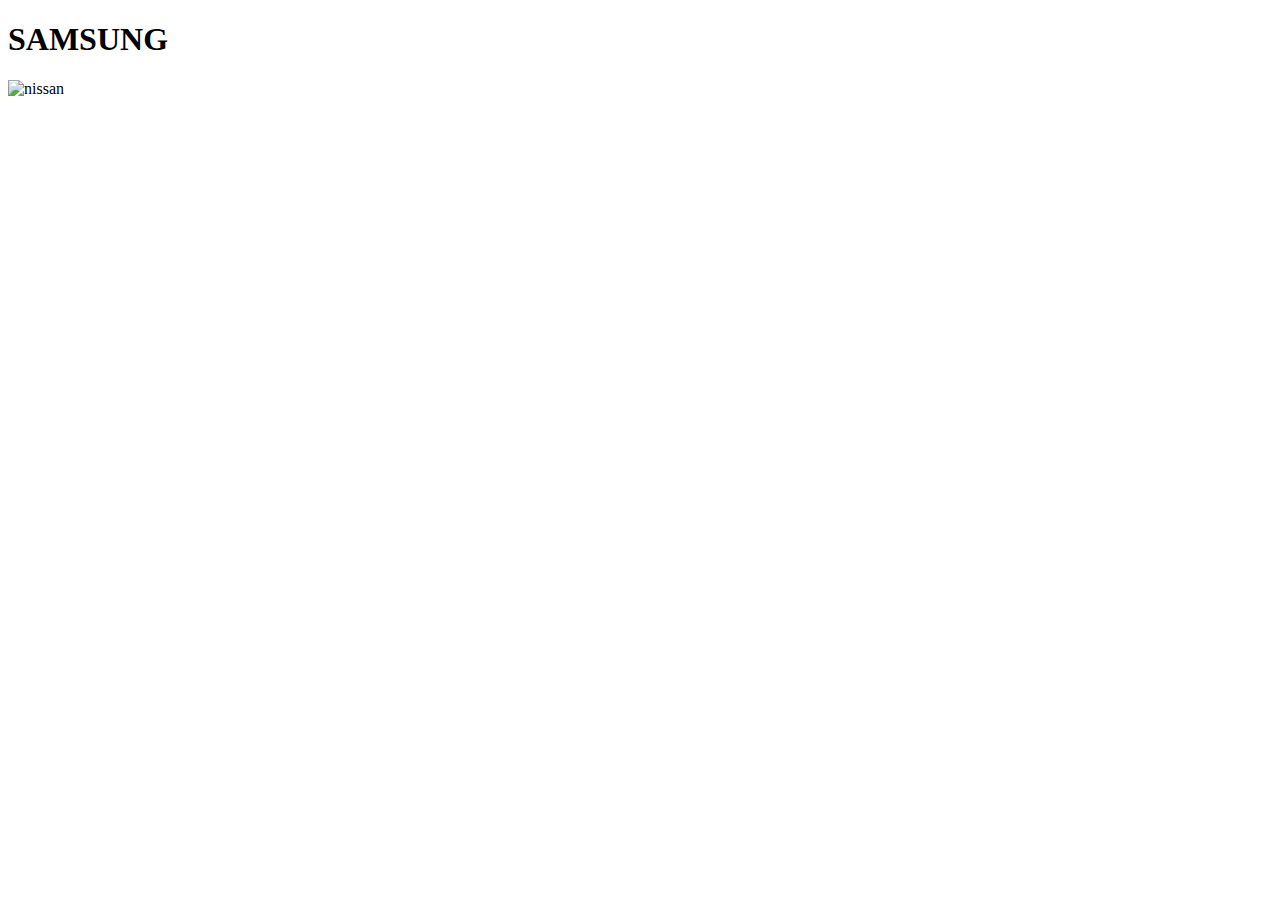
==== pages/nissan.html @ 53316da1 "avanzando index" ====
<!DOCTYPE html>
<html lang="en">
<head>
    <meta charset="UTF-8">
    <meta name="viewport" content="width=device-width, initial-scale=1.0">
    <title>NISSAN VERSA</title>
</head>
<body>
    <!-- aca se debe agregar los detalles del vehículo + imagenes y sus capacidades + los requisitos para arrendar -->
    <h1>SAMSUNG</h1>
    <img src="../images/nissan.jpg" alt="nissan">
</body>
</html>
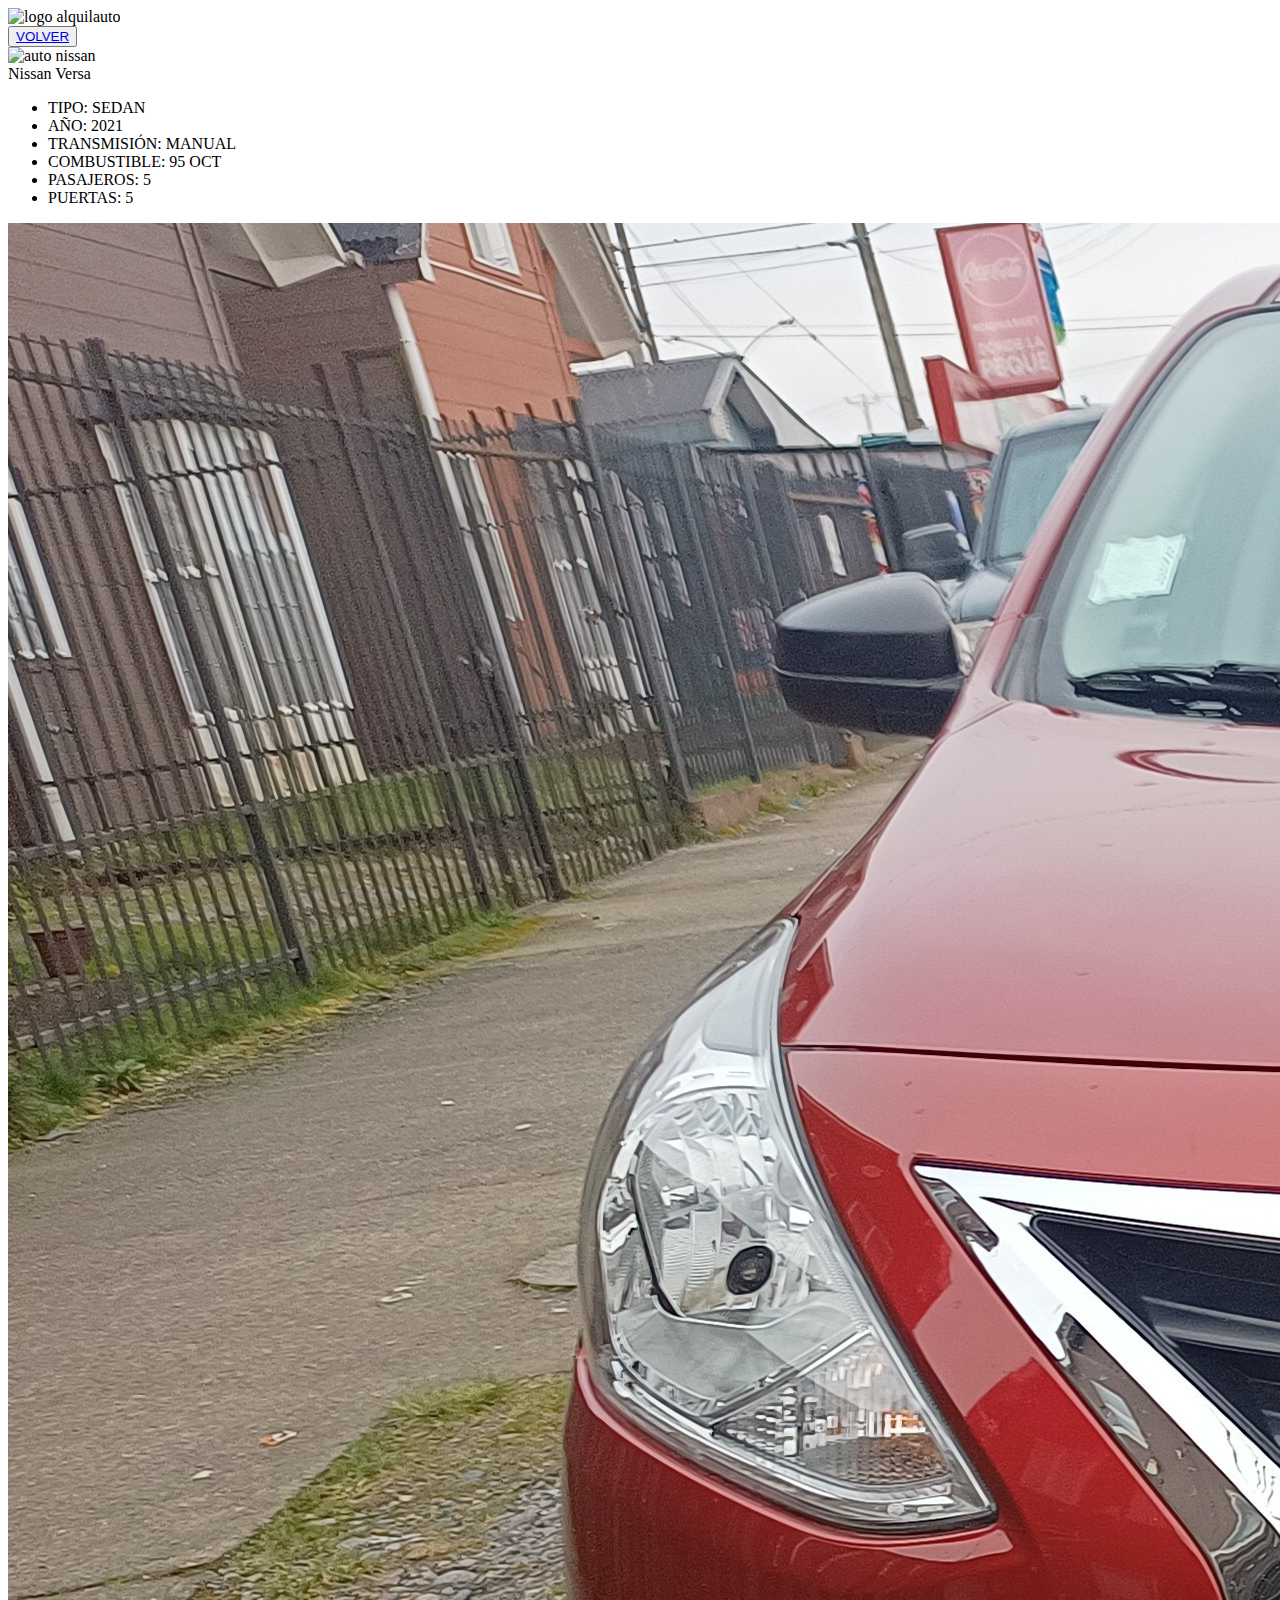
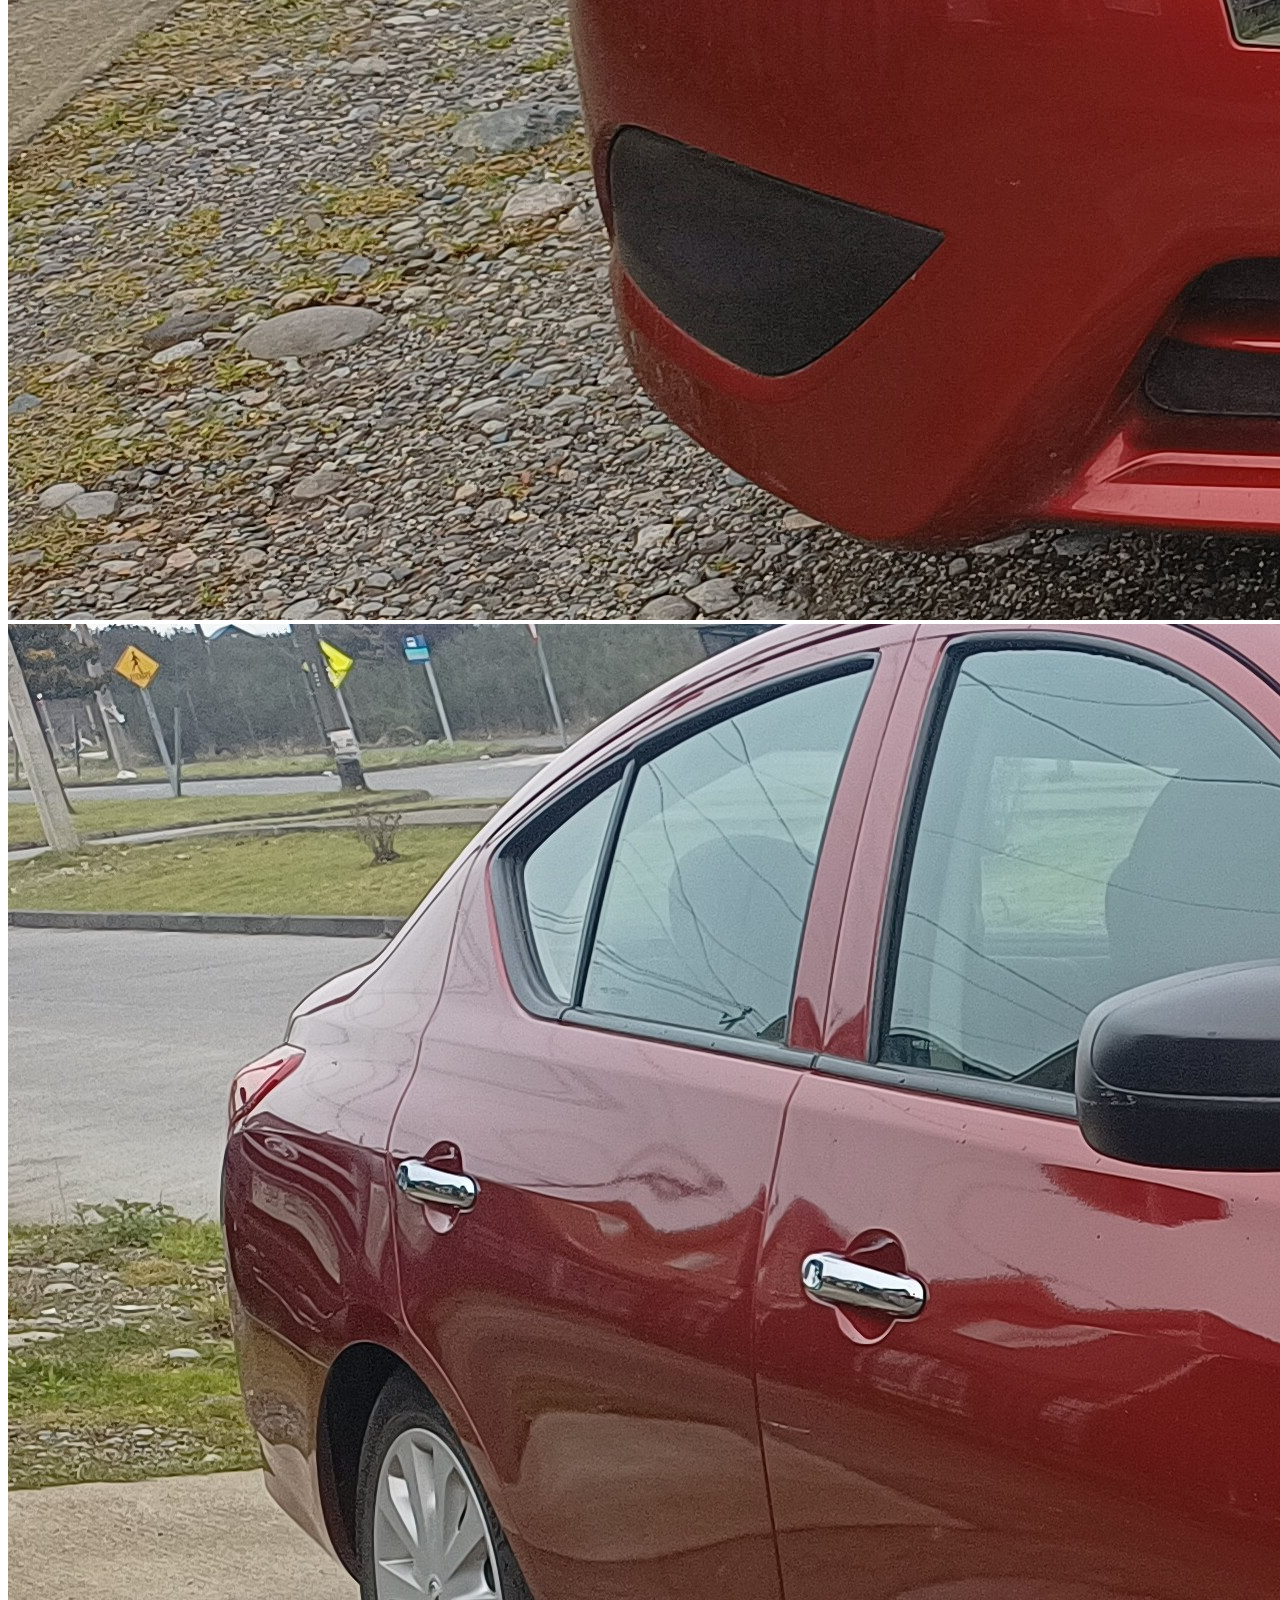
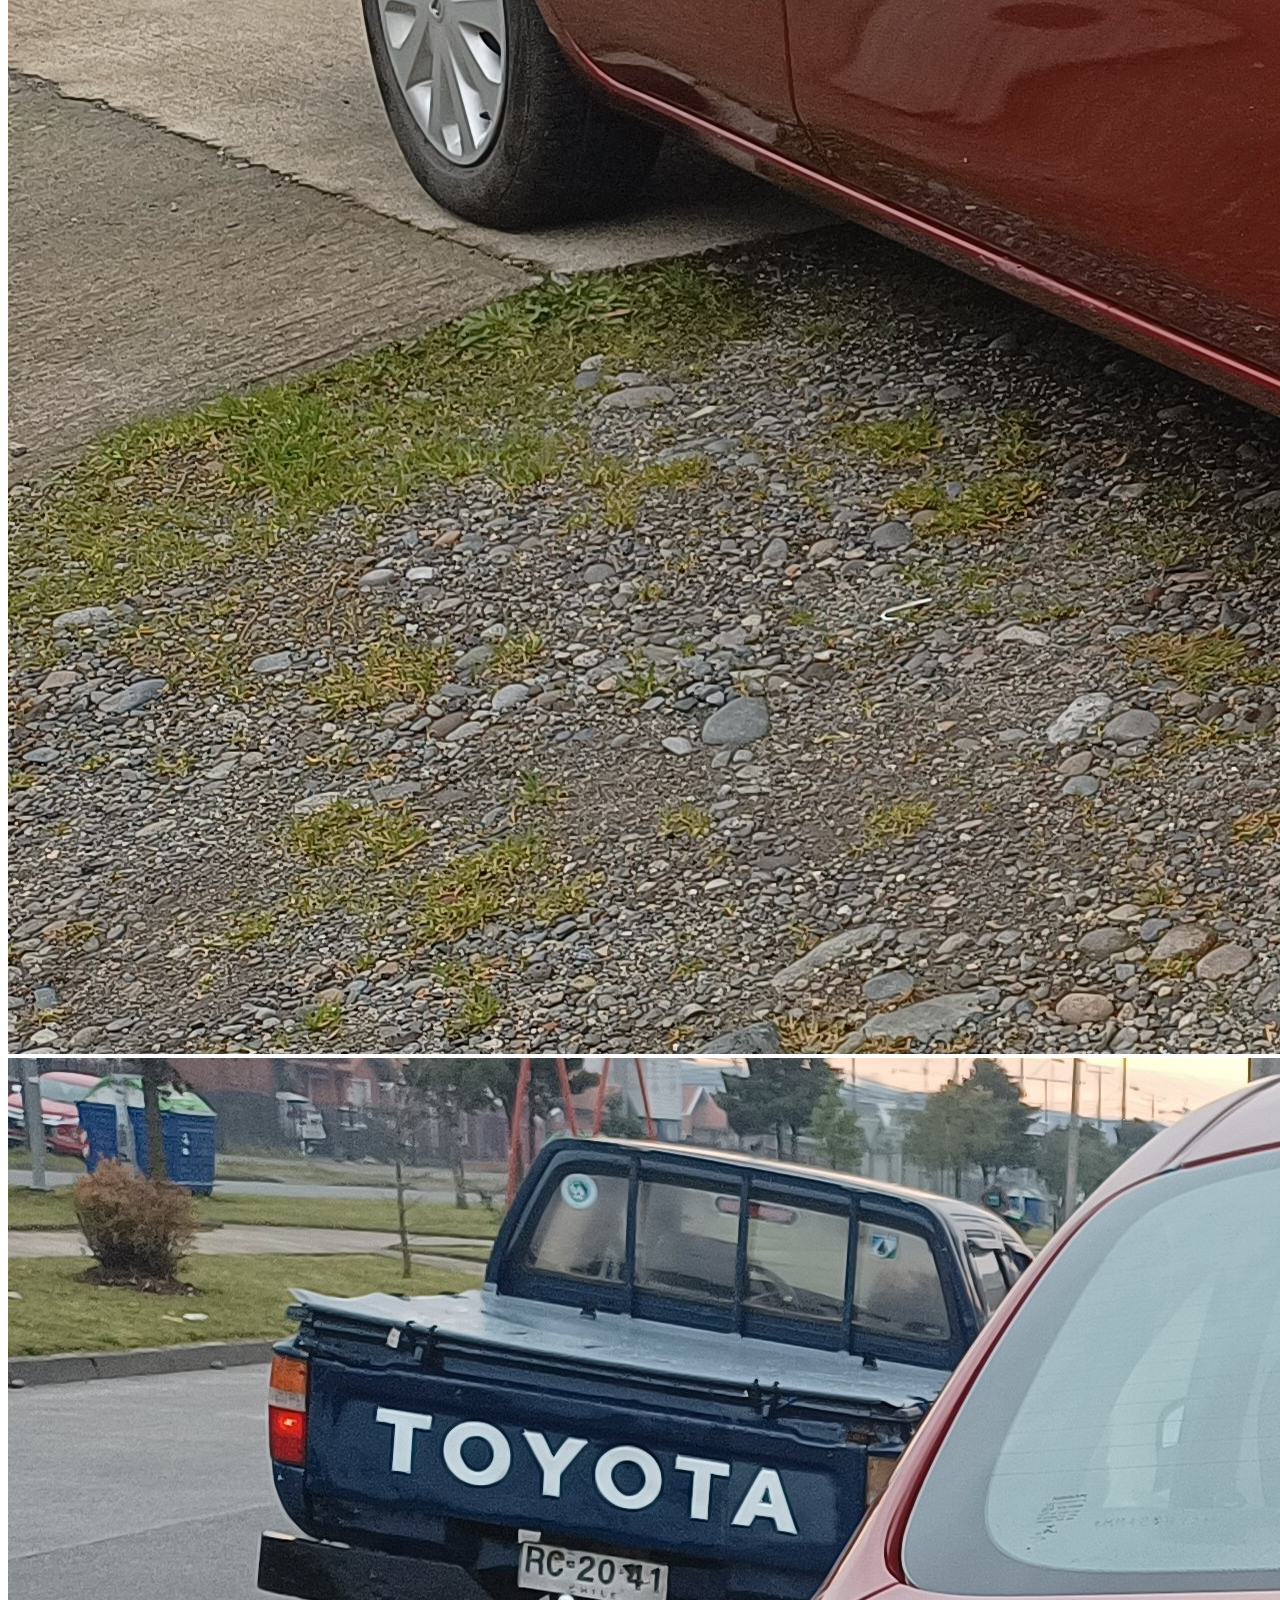
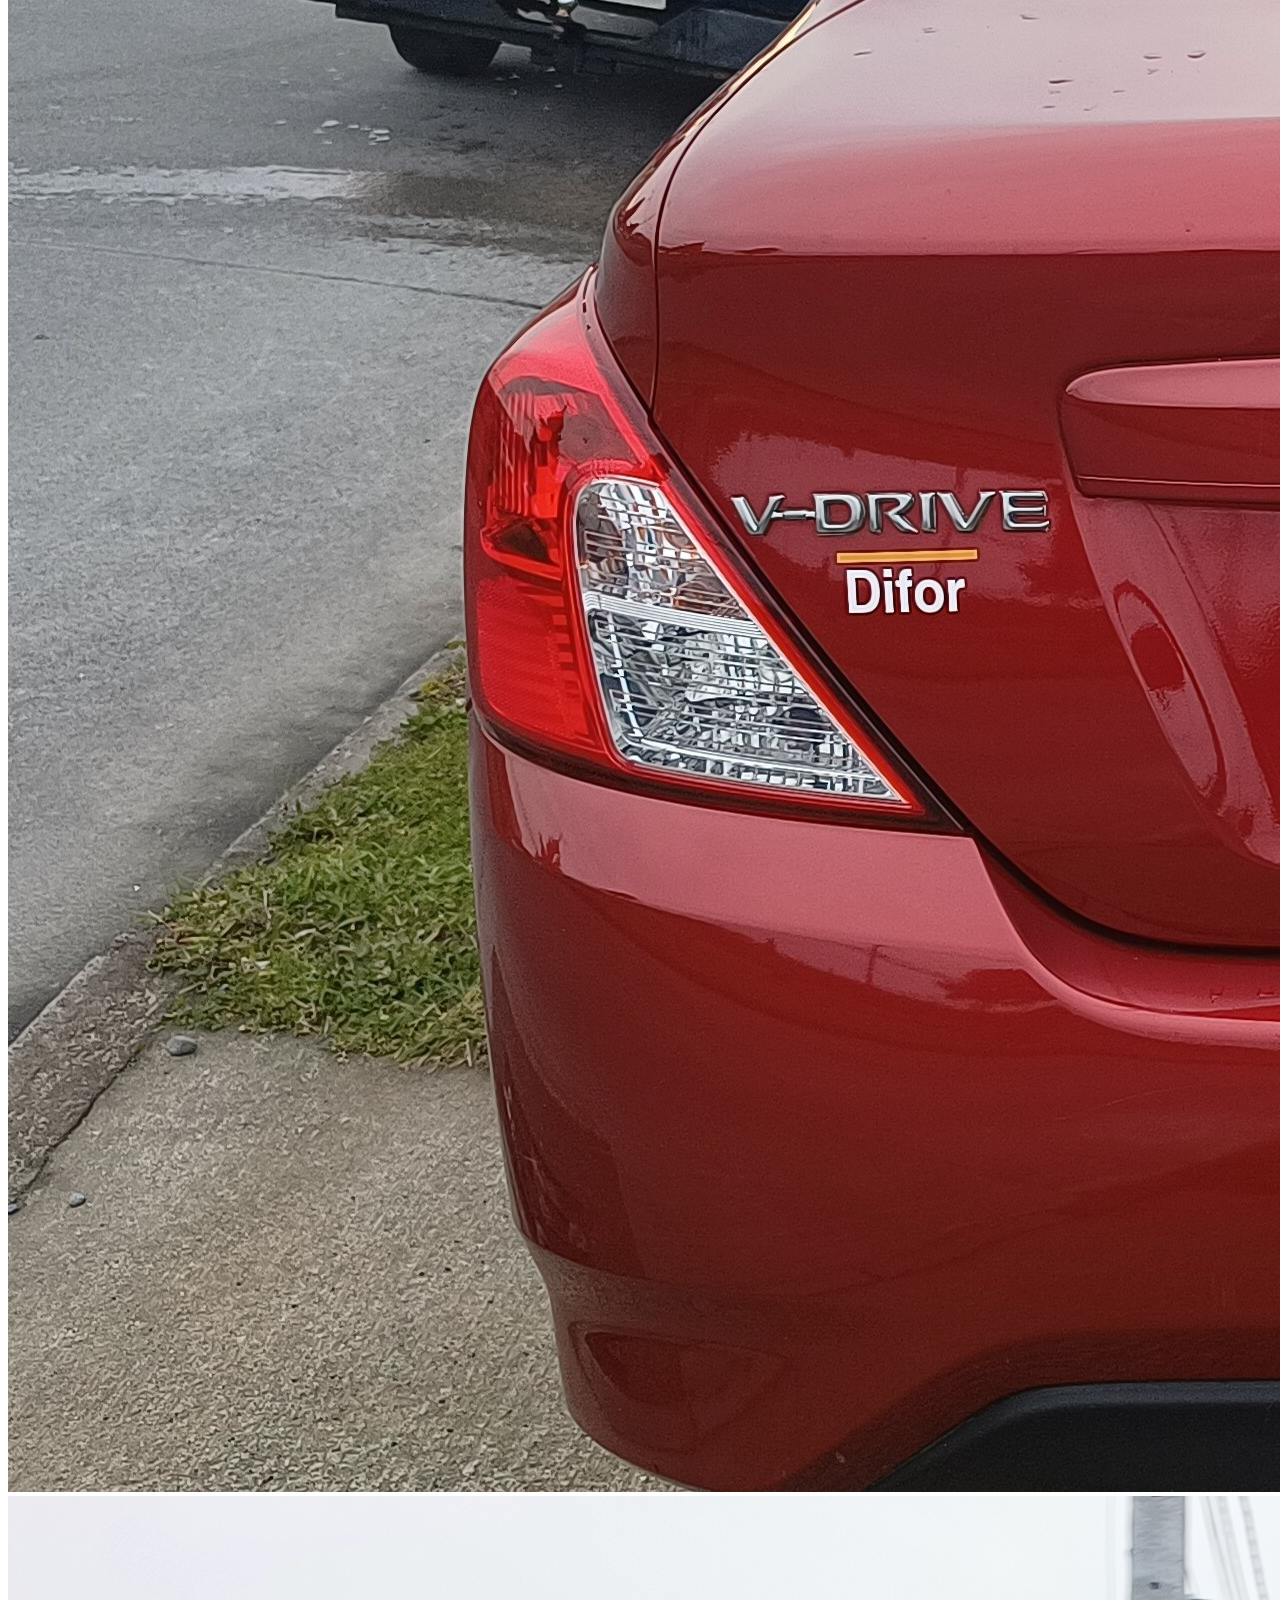
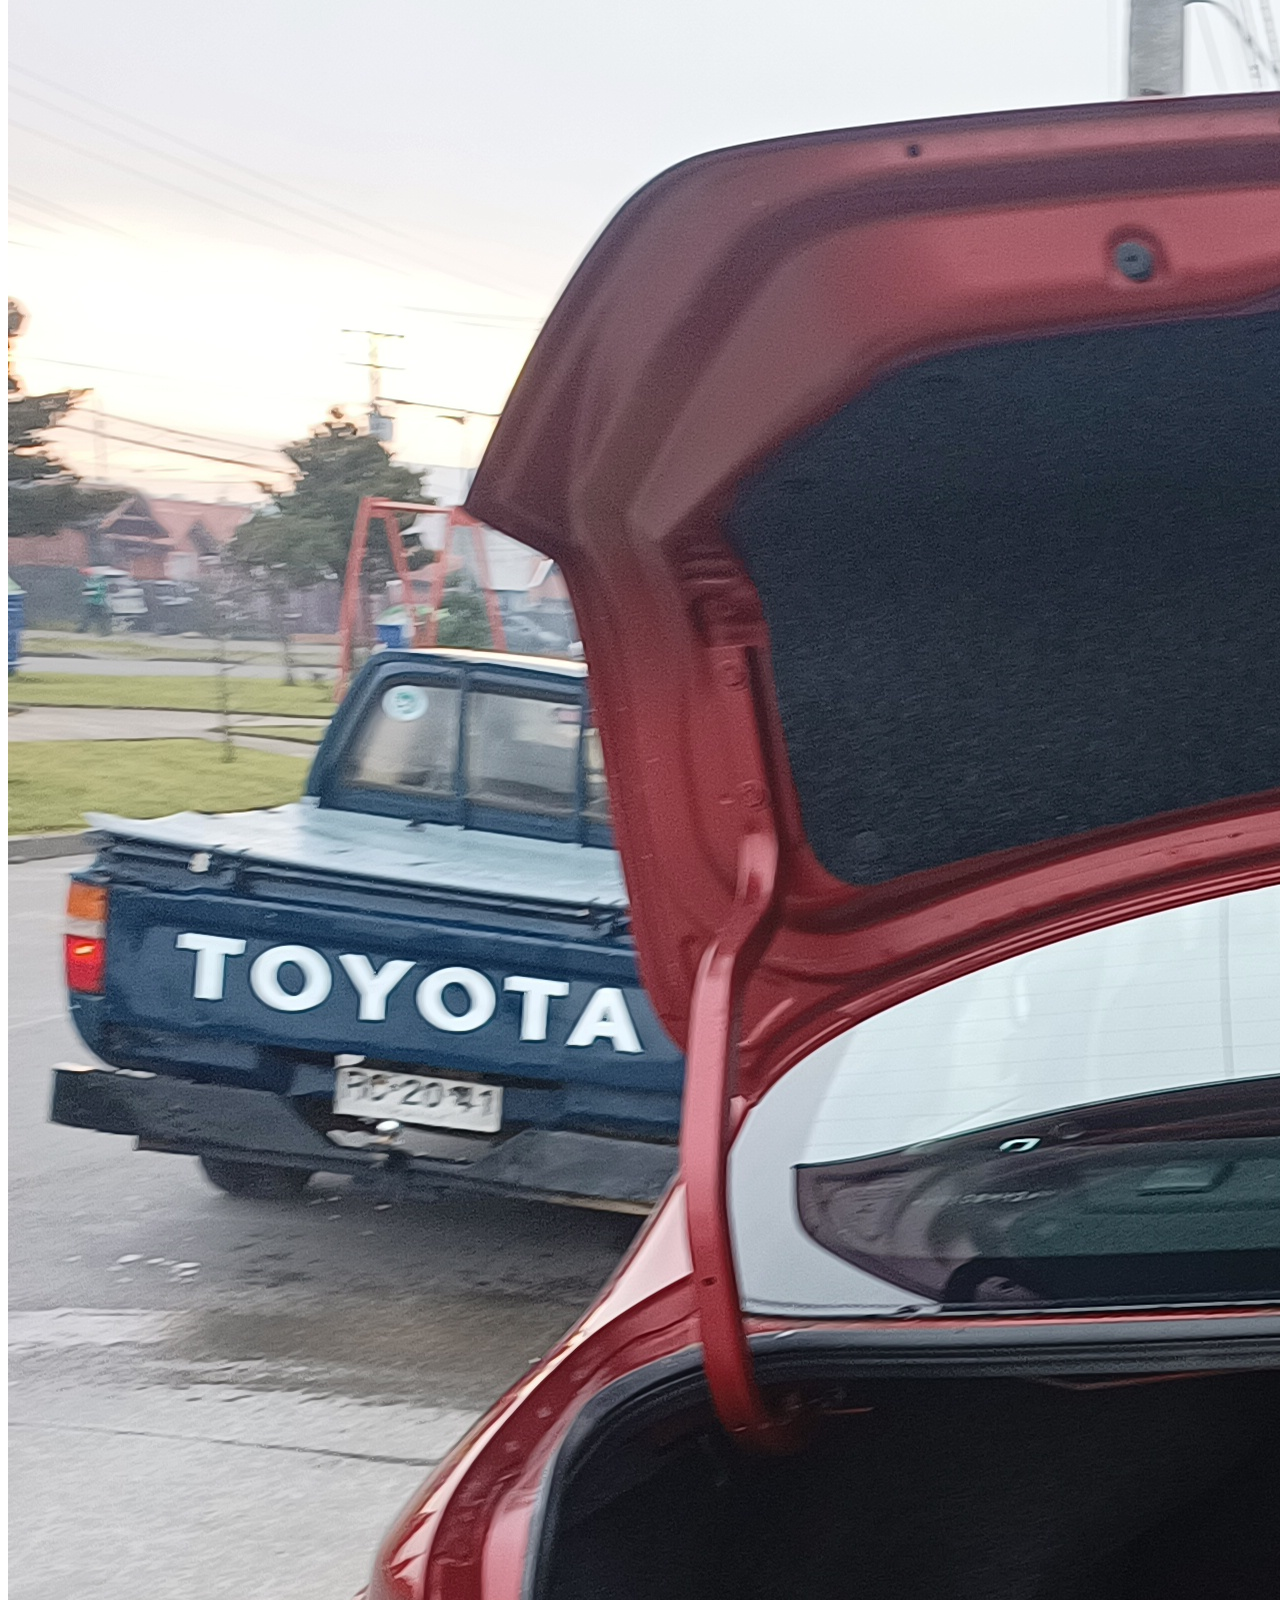
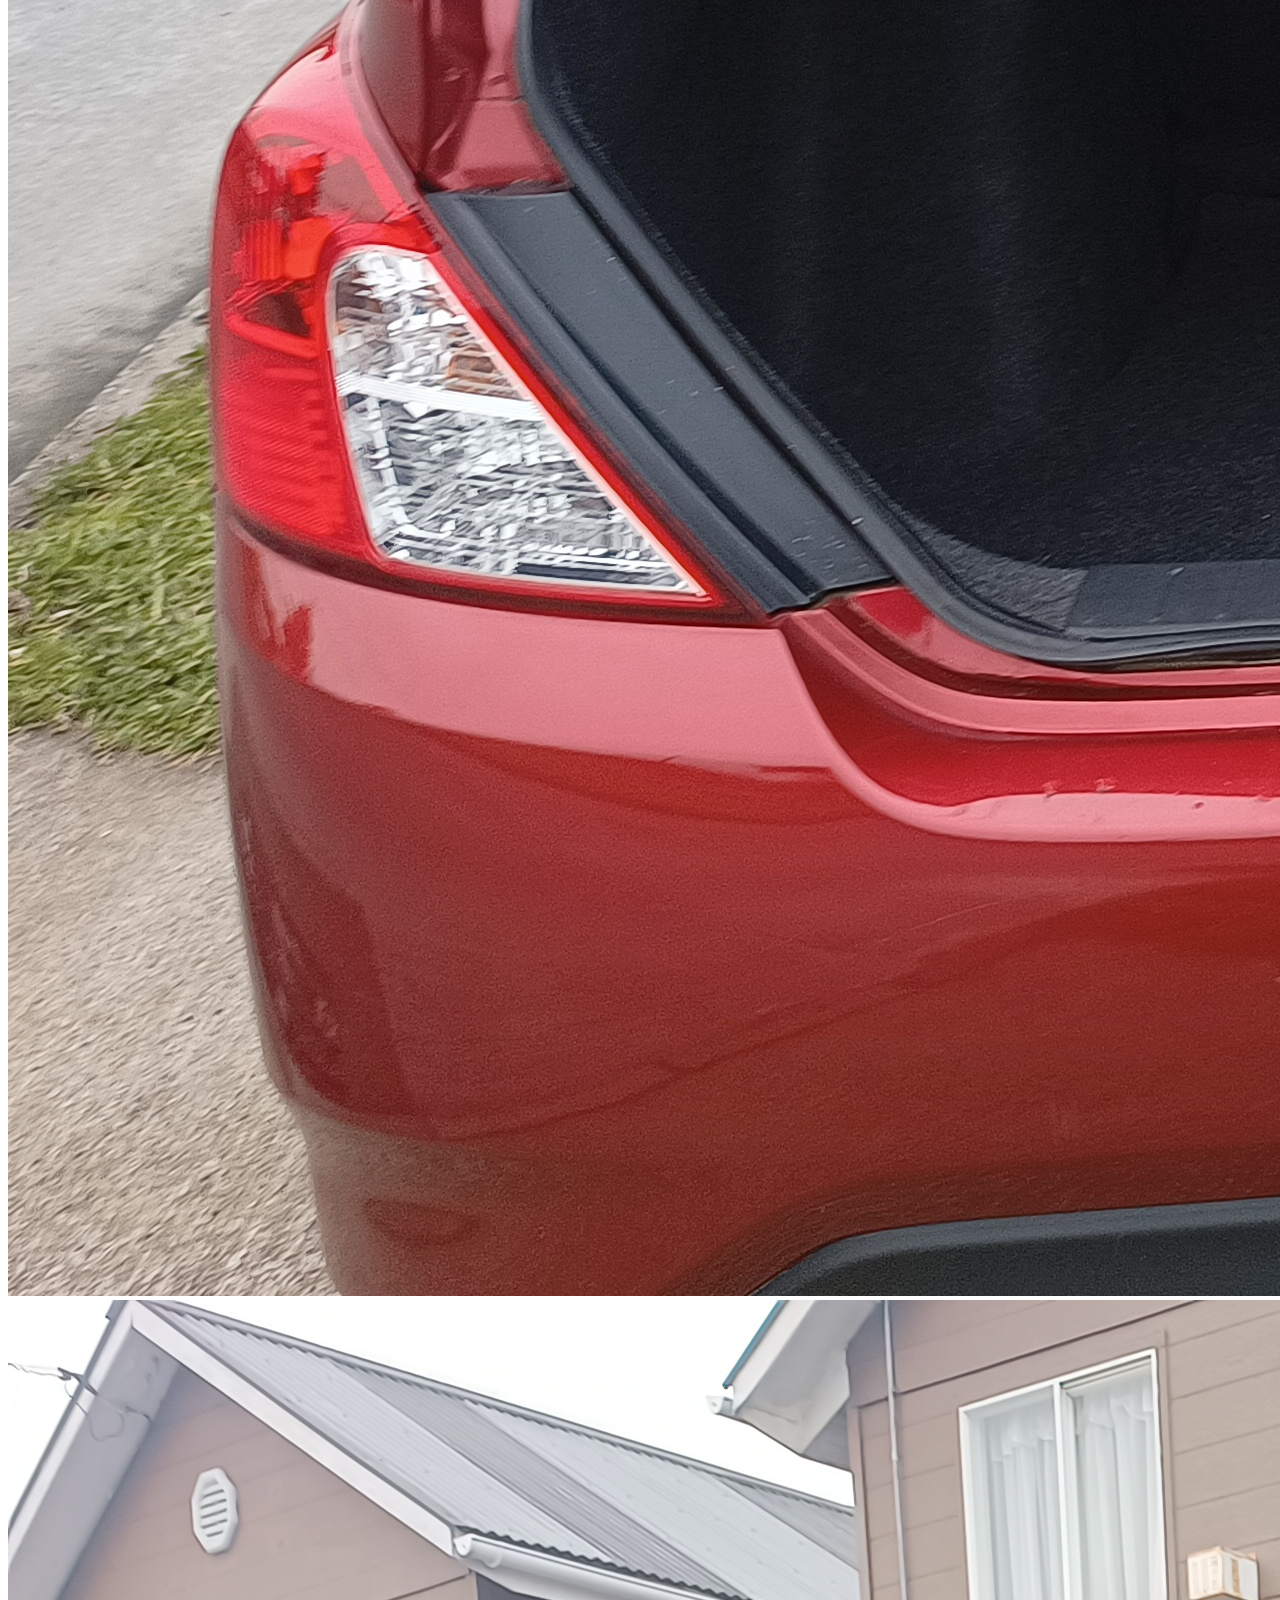
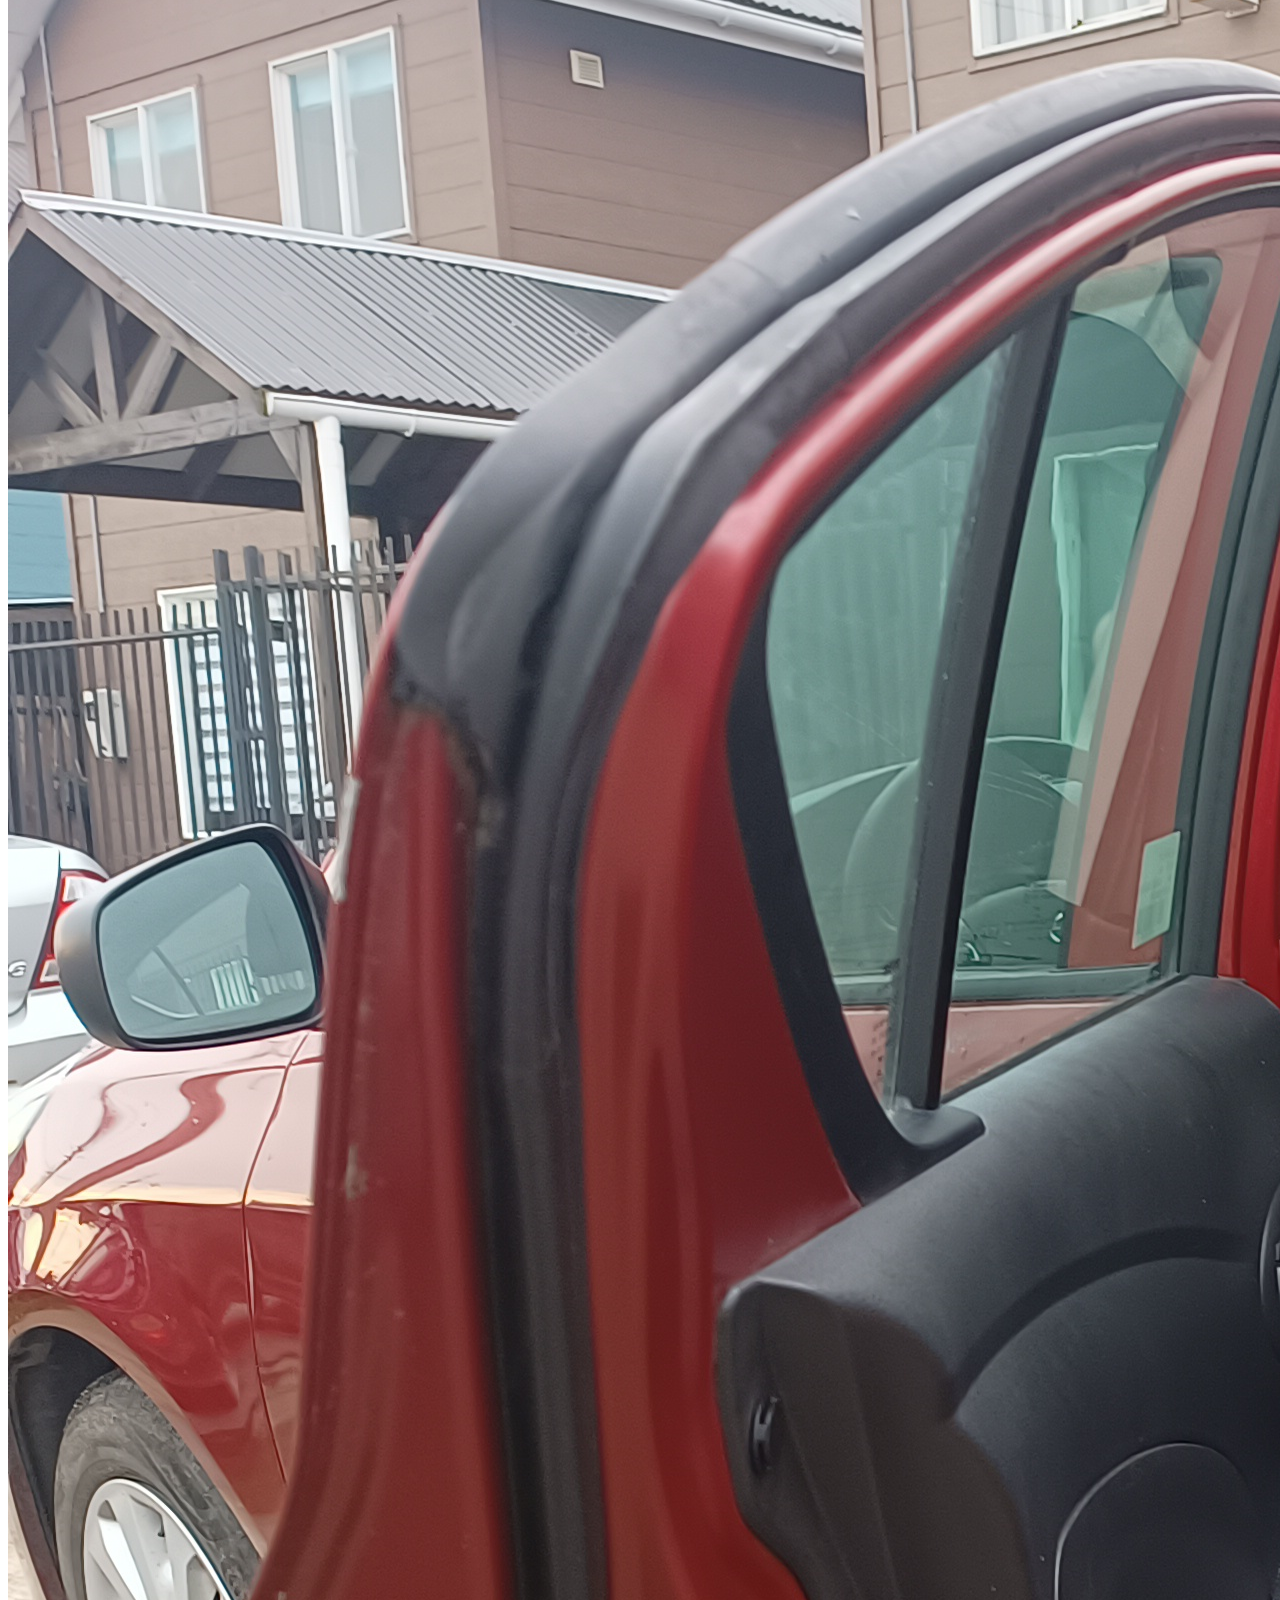
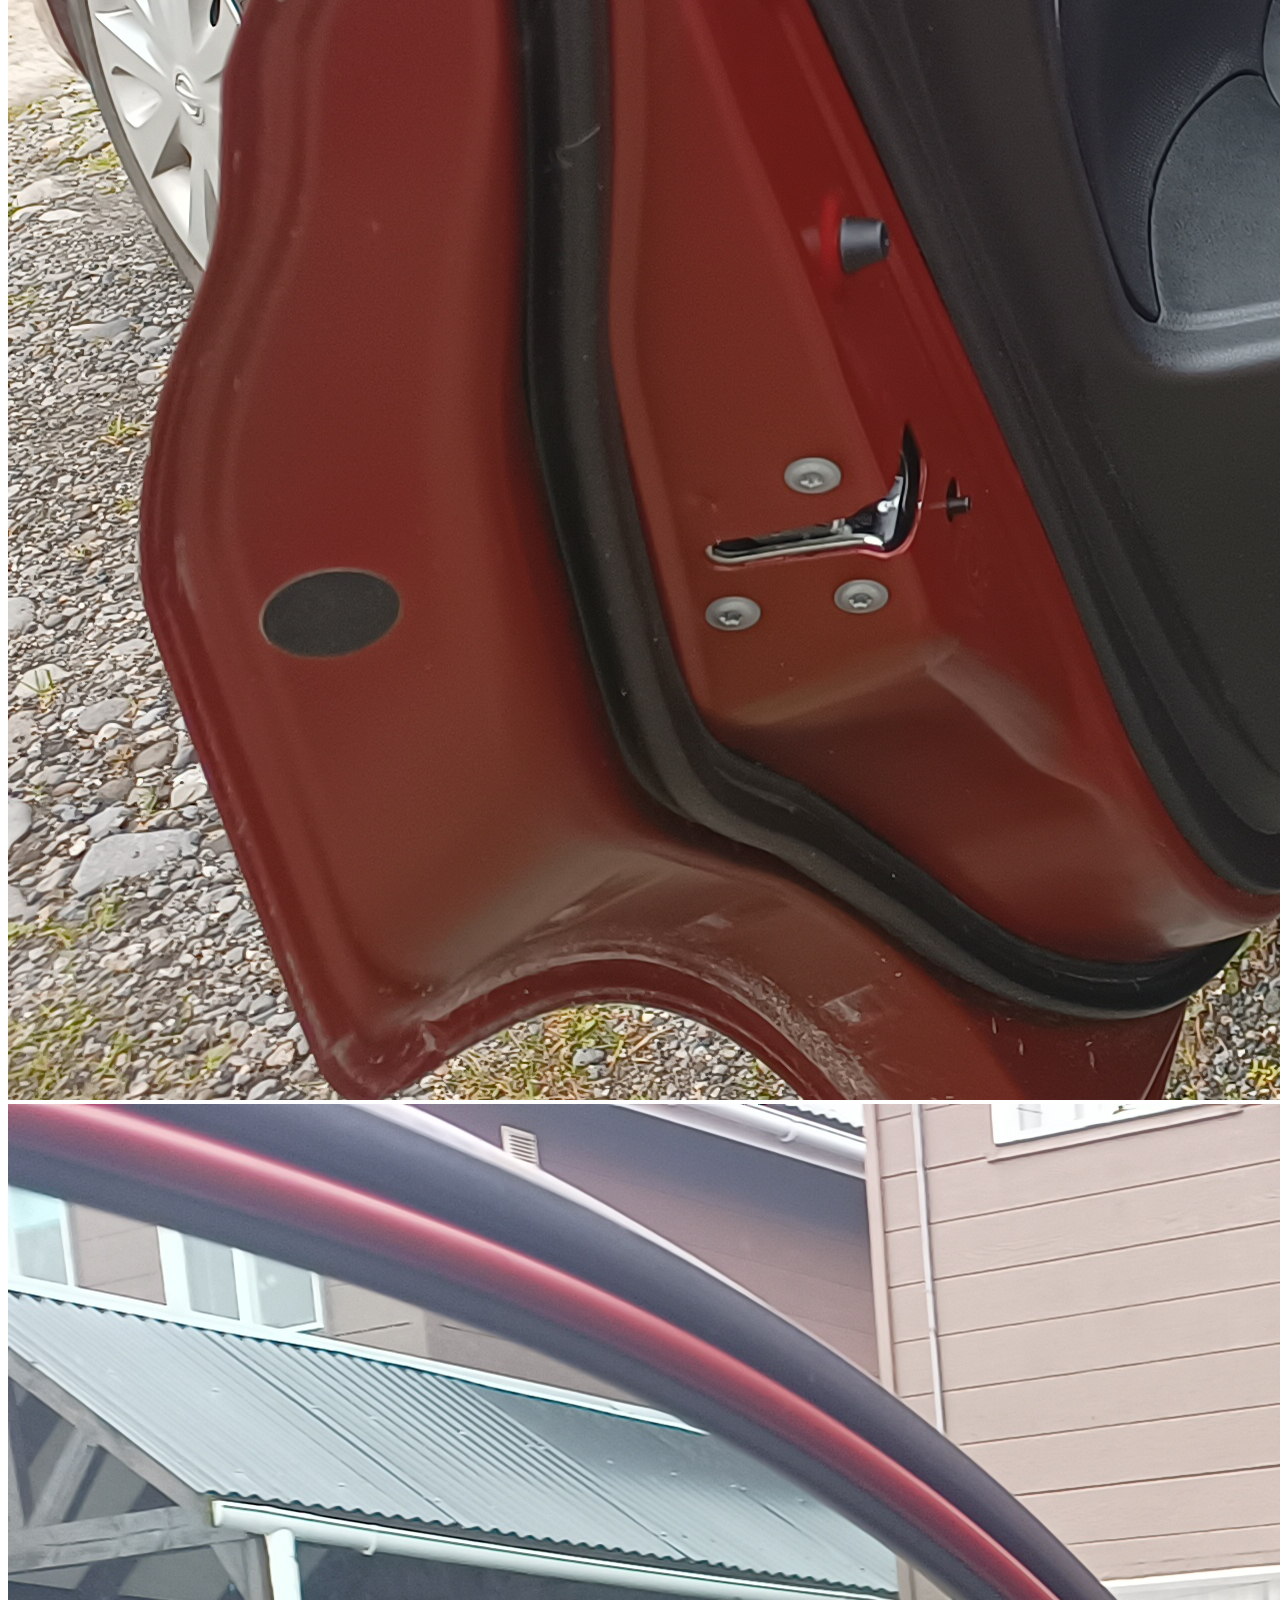
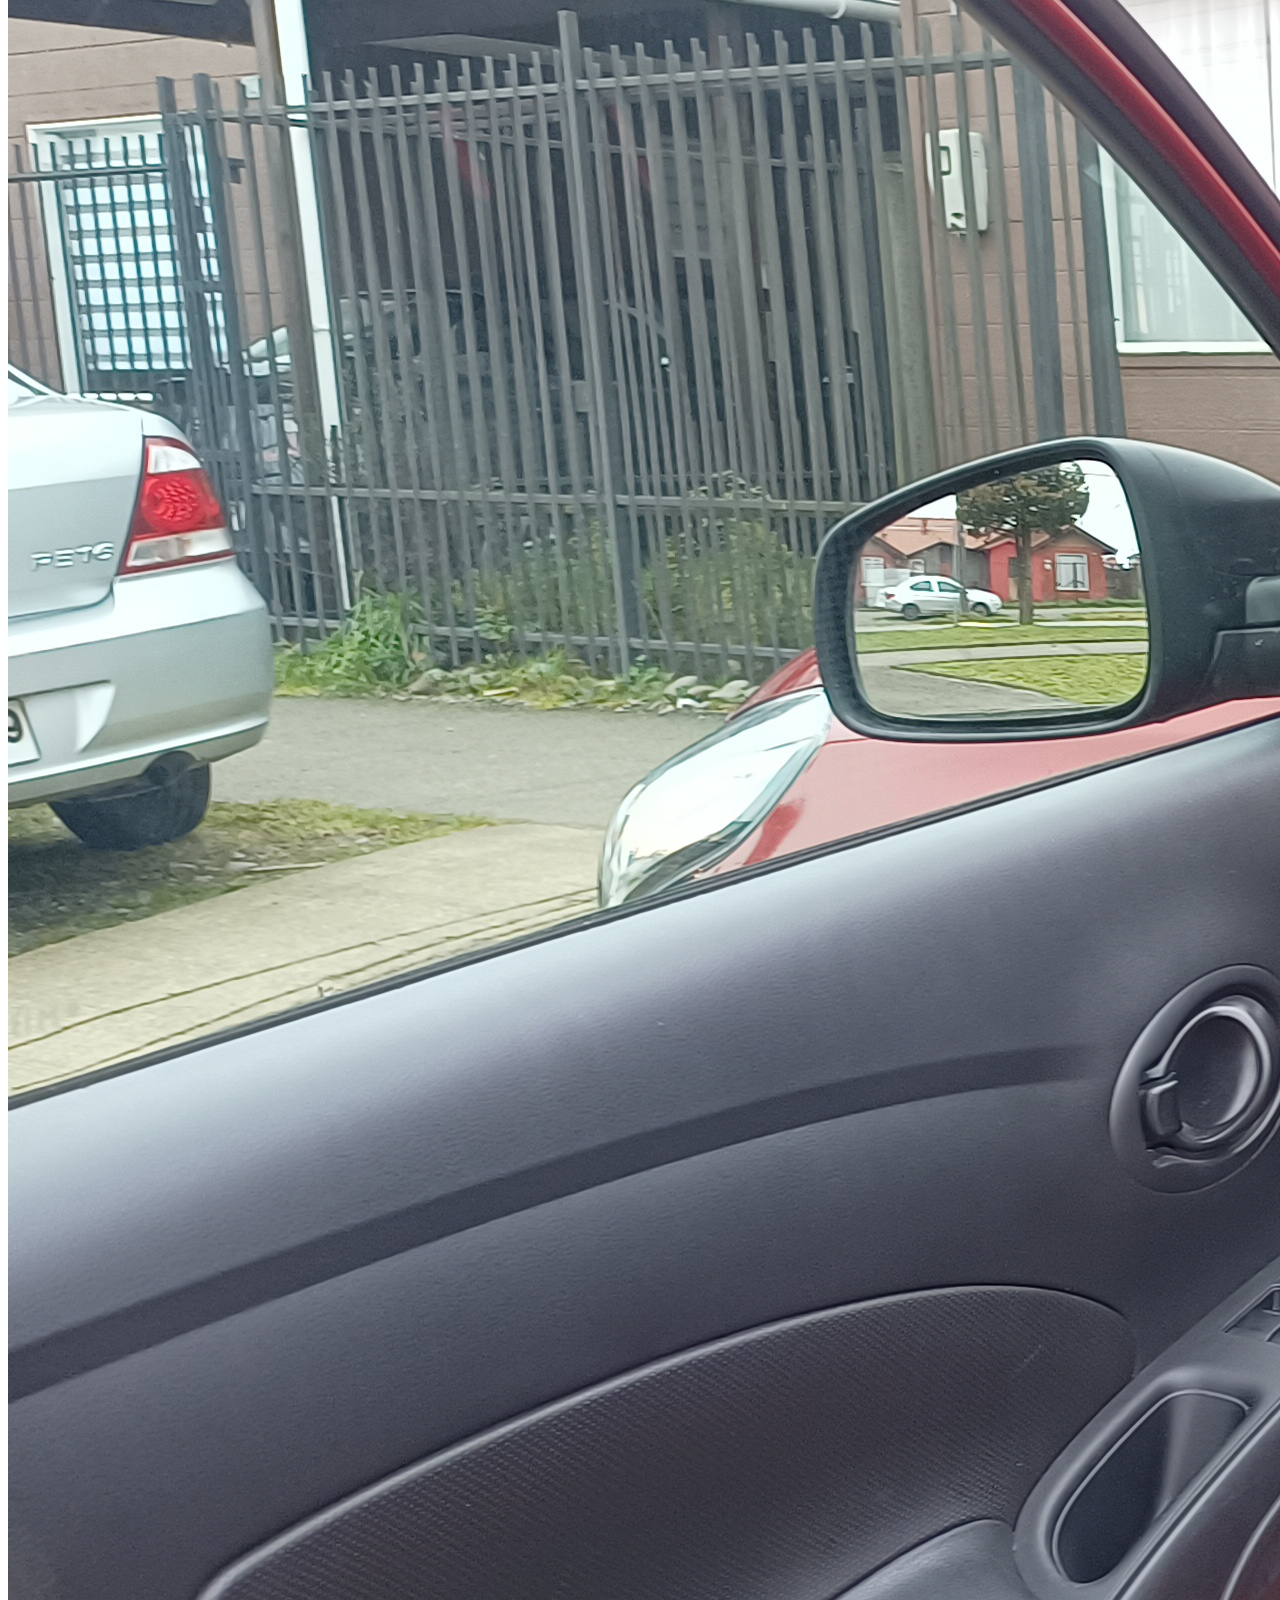
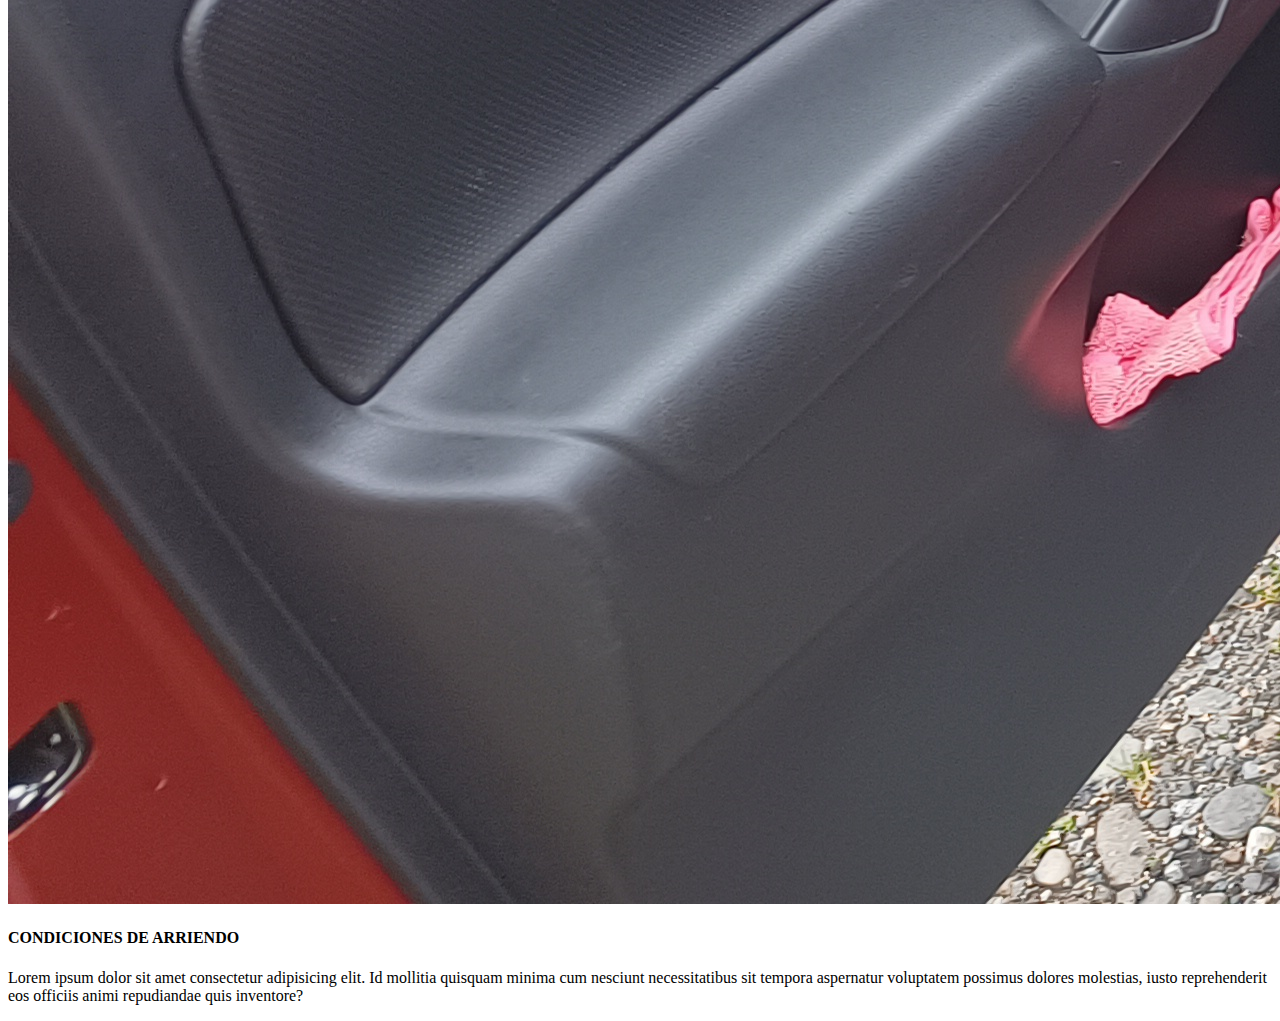
==== commit 5a2f2ec0: "agregando paginas detalles" ====
--- a/pages/nissan.html
+++ b/pages/nissan.html
@@ -3,11 +3,98 @@
 <head>
     <meta charset="UTF-8">
     <meta name="viewport" content="width=device-width, initial-scale=1.0">
-    <title>NISSAN VERSA</title>
+    <title>NISSAN</title>
+    <link rel="shortcut icon" href="../images/logo.png" type="image/x-icon">
+
+    <!-- css BS -->
+    <link href="https://cdn.jsdelivr.net/npm/bootstrap@5.3.2/dist/css/bootstrap.min.css" rel="stylesheet" integrity="sha384-T3c6CoIi6uLrA9TneNEoa7RxnatzjcDSCmG1MXxSR1GAsXEV/Dwwykc2MPK8M2HN" crossorigin="anonymous">
+
+    <!-- css de sass -->
+    <link rel="stylesheet" href="./css/estilos.css">
+
 </head>
 <body>
-    <!-- aca se debe agregar los detalles del vehículo + imagenes y sus capacidades + los requisitos para arrendar -->
-    <h1>SAMSUNG</h1>
-    <img src="../images/nissan.jpg" alt="nissan">
+    <header>
+        <div class="container">
+            <div class="row">
+                <!-- logo -->
+                <div class="col-1">
+                    <img src="../images/logo.png" class="img-thumbnail" alt="logo alquilauto">
+                </div>
+                <!-- columnas vacias -->
+                <div class="col-9">
+                    
+                </div>
+                <!-- boton volver -->
+                <div class="col-2">
+                    <button type="button" class="btn btn-secondary"><a class="nav-link text-white" href="../index.html">VOLVER</a></button>
+                </div>
+            </div>
+        </div>
+    </header>
+    <main>
+        <!-- banner pendiente -->
+        <div class="container">
+            <div class="row">
+                <!-- vacio -->
+            </div>
+        </div>
+
+        <!-- presentando nissan -->
+        <div class="container">
+            <div class="row">
+                <div class="col-8">
+                    <img src="../images/nissan.jpg" alt="auto nissan">
+                    <summary>Nissan Versa</summary>
+                </div>
+                <div class="col-4">
+                    <ul>
+                        <li>TIPO: SEDAN</li>
+                        <li>AÑO: 2021</li>
+                        <li>TRANSMISIÓN: MANUAL</li>
+                        <li>COMBUSTIBLE: 95 OCT</li>
+                        <li>PASAJEROS: 5</li>
+                        <li>PUERTAS: 5</li>
+                    </ul>
+                </div>
+            </div>
+            <!-- primeras fila de imágenes -->
+            <div class="row">
+                <div class="col-4">
+                    <img src="../images/frente_nissan.jpg" class="img-thumbnail" alt="frente nissan">
+                </div>
+                <div class="col-4">
+                    <img src="../images/lad_der_nissan.jpg" class="img-thumbnail" alt="lado derecho nissan">
+                </div>
+                <div class="col-4">
+                    <img src="../images/tras_nissan.jpg" class="img-thumbnail" alt="parte trasera nissan">
+                </div>
+            </div>
+            <!-- segunda fila de imágenes -->
+            <div class="row">
+                <div class="col-4">
+                    <img src="../images/maleta_nissan.jpg" class="img-thumbnail" alt="maleta nissan">
+                </div>
+                <div class="col-4">
+                    <img src="../images/asien_tras_nissan.jpg" class="img-thumbnail" alt="asientos traseros">
+                </div>
+                <div class="col-4">
+                    <img src="../images/asien_del_nissan.jpg" class="img-thumbnail" alt="asientos delanteros">
+                </div>
+            </div>
+            <!-- condiciones de arriendo -->
+            <div class="row">
+                <div class="col">
+                    <p><h4>CONDICIONES DE ARRIENDO</h4></p>
+                </div>
+                <div class="col">
+                    <p>Lorem ipsum dolor sit amet consectetur adipisicing elit. Id mollitia quisquam minima cum nesciunt necessitatibus sit tempora aspernatur voluptatem possimus dolores molestias, iusto reprehenderit eos officiis animi repudiandae quis inventore?</p>
+                </div>
+            </div>
+        </div>
+    </main>
+    <footer>
+
+    </footer>    
 </body>
 </html>